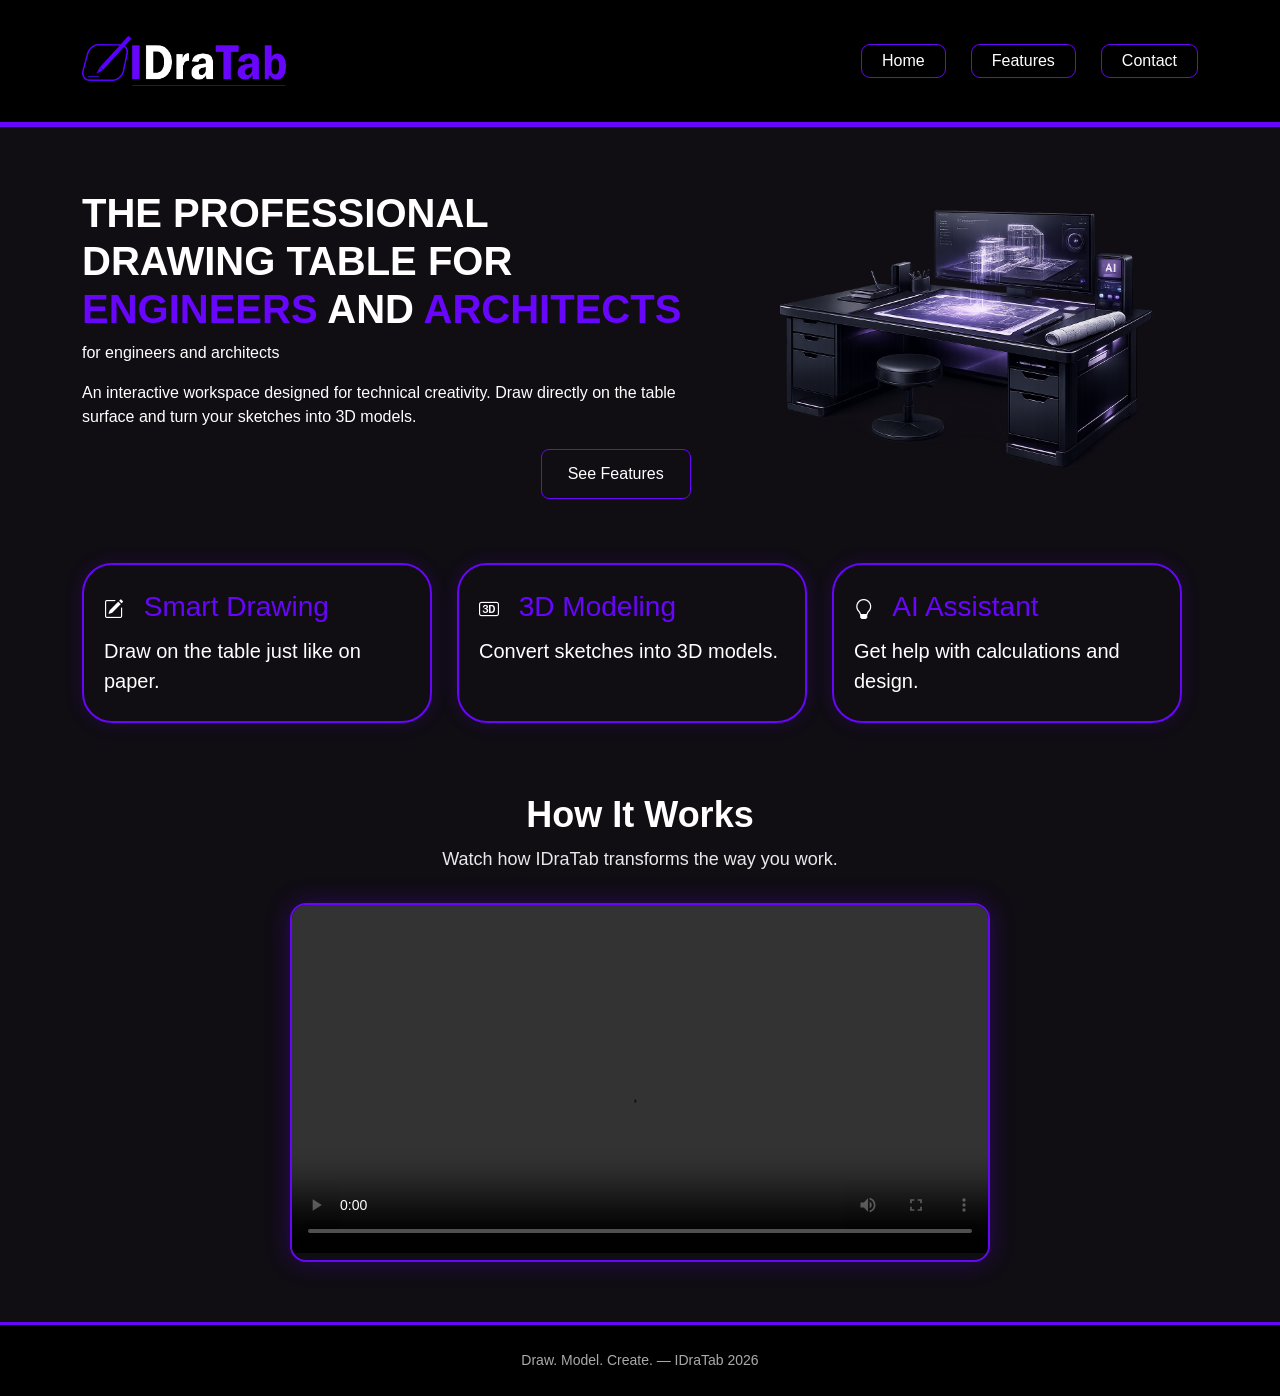
==== index.html @ 468278eb "first commit" ====
<!DOCTYPE html>
<html>
    <head>
        <meta charset="UTF-8">
        <meta name="viewport" content="width=device-width, initial-scale=1">
        <title>Home</title>

        <link href="https://cdn.jsdelivr.net/npm/bootstrap@5.3.2/dist/css/bootstrap.min.css" rel="stylesheet">

        <link rel="stylesheet" href="css/style.css">

        <link rel="stylesheet" href="css/index.css">

        <link href="https://cdn.jsdelivr.net/npm/bootstrap-icons@1.11.3/font/bootstrap-icons.css" rel="stylesheet">
        </head>
    <body> 

        <header class="topbar">
    <div class="container d-flex align-items-center justify-content-between py-3">
    <div class="brand">
   <div class="hero-left">
            <img src="images/Logo.png" alt="IDraTab logo" class="logo-img">
            </div>
  </div>

        <nav class="menu">
            <a href="index.html" class="nav-btn">Home</a>
            <a href="features.html" class="nav-btn">Features</a>
            <a href="contact.html" class="nav-btn">Contact</a>
        </nav>

    </div>
</header>
     
        <main class="container my-5">
           <section class="hero-box">
    
            <div class="hero-left">
            <div class="hero-text">
                <h1 class="title">The Professional Drawing Table for <span>Engineers</span> and <span>Architects</span></h1>
                <p class="subtitle">for engineers and architects</p>

                <p class="hero-description">
                An interactive workspace designed for technical creativity.
                Draw directly on the table surface and turn your sketches into 3D models.
                </p>

                <div class="hero-buttons">
                <a href="features.html" class="btn-order">See Features</a>
                </div>
            </div>
            </div>

            <div class="hero-right">
            <img src="images/Table.png" alt="IDraTab smart table" class="hero-img">
            </div>

           </section> 

           <section class="index-preview">
            <div class="index-card">
                <h3><i class="bi bi-pencil-square"></i> Smart Drawing</h3>
                <p>Draw on the table just like on paper.</p>
            </div>
            <div class="index-card">
                <h3><i class="bi bi-badge-3d"></i> 3D Modeling</h3>
                <p>Convert sketches into 3D models.</p>
            </div>
            <div class="index-card">
                <h3><i class="bi bi-lightbulb"></i> AI Assistant</h3>
                <p>Get help with calculations and design.</p>
            </div>
           </section>
     </main>


      <section class="video-section" id="video">
    <h2 class="video-title">How It Works</h2>
    <p class="video-subtitle">Watch how IDraTab transforms the way you work.</p>
    <div class="video-wrapper">
        <video width="100%" controls>
            <source src="video/video_indratab.mp4" type="video/mp4">
        </video>
    </div>
</section>
 
        </main>
 
        <!-- FOOTER -->
        <footer class="site-footer">
            <div class="container footer-inner">
                <p class="footer-copy">Draw. Model. Create. — IDraTab 2026</p>
            </div>
        </footer>
 
    </body>
</html>
---- css/style.css ----
body {
  margin: 0;
  font-family: Arial, Verdana, sans-serif;
  background-color: #100d13;
  color: #ffffff;
}
 
.logo-img {
  height: 50px;
  width: auto;
  display: block;
}
 
.highlight {
  color: #6805fb;
}
 
/* --- Navigation --- */
.menu {
  display: flex;
  gap: 25px;
}
 
.nav-btn {
  padding: 4px 20px;
  border: 0.5px solid #6805fb;
  border-radius: 9px;
  color: white;
  text-decoration: none;
  transition: 0.3s;
}
 
.nav-btn:hover {
  box-shadow: 0 0 10px #6805fb, 0 0 25px rgba(104, 5, 251, 0.8);
}
 
.nav-btn:active {
  box-shadow: 0 0 10px rgba(104, 5, 251, 0.95);
  transform: scale(0.98);
}
 
/* --- Header / Topbar --- */
.topbar {
  background-color: #000000;
  border-bottom: 5px solid #6805fb;
  position: static;
  top: 0;
  z-index: 1000;
  padding: 20px 0;
}
 
/* --- Shared Button --- */
.btn-order {
  background: transparent;
  color: #ffffff;
  border: 1px solid #6805fb;
  border-radius: 8px;
  padding: 12px 26px;
  text-decoration: none;
  transition: 0.3s;
}
 
.btn-order:hover {
  color: #fff;
  box-shadow: 0 0 15px #6805fb;
}
 
 
/* ===================== */
/* === RESPONSIVE ====== */
/* ===================== */
 
/* Телефон (до 576px) */
@media (max-width: 576px) {
  .topbar .container {
    flex-direction: column;
    gap: 15px;
    text-align: center;
  }
 
  .menu {
    flex-wrap: wrap;
    justify-content: center;
    gap: 10px;
  }
 
  .nav-btn {
    padding: 6px 14px;
    font-size: 14px;
  }
}
 
/* === FOOTER === */
.site-footer {
    background-color: #000000;
    border-top: 3px solid #6805fb;
    padding: 25px 0;
    margin-top: 60px;
}
 
.footer-inner {
    display: flex;
    align-items: center;
    justify-content: space-between;
    flex-wrap: wrap;
    gap: 15px;
}
 
.footer-copy {
    margin: 0;
    font-size: 14px;
    color: #aaaaaa;
    text-align: center;
    width: 100%;
}
---- css/index.css ----
/* ===== INDEX.HTML — СТИЛИ ГЛАВНОЙ СТРАНИЦЫ ===== */
 
/* --- Hero Section --- */
.hero-box {
  display: flex;
  align-items: center;
  justify-content: space-between;
}
 
.hero-left {
  width: 60%;
}
 
.hero-right {
  width: 50%;
  text-align: right;
}
 
.hero-img {
  max-width: 100%;
  height: auto;
}
 
.title {
  font-weight: bold;
  text-transform: uppercase;
}
 
.title span {
  color: #6805fb;
}
 
.hero-buttons {
  display: flex;
  justify-content: flex-end;
  margin-top: 20px;
}
 
/* --- Index Preview Cards --- */
.index-preview {
  display: flex;
  gap: 25px;
  flex-wrap: wrap;
  margin-top: 50px;
}
 
.index-card {
  width: 350px;
  min-height: 150px;
  border: 2px solid #6805fb;
  border-radius: 30px;
  padding: 25px 20px;
  background-color: transparent;
  box-shadow: 0 0 18px rgba(104, 5, 251, 0.18);
}
 
.index-card h3 {
    font-size: 28px;
    margin-bottom: 12px;
    color: #6805fb;
    font-family: 'Archivo Black', sans-serif;
}
 
.index-card p {
  font-size: 20px;
  line-height: 1.5;
  margin: 0;
  color: #ffffff;
}
 
.index-card i {
  color: #ffffff;
  margin-right: 12px;
  font-size: 20px;
}
 
 
/* ===================== */
/* === RESPONSIVE ====== */
/* ===================== */
 
/* Ноутбук / маленький десктоп (до 992px) */
@media (max-width: 992px) {
  .hero-box {
    flex-direction: column;
    text-align: center;
  }
 
  .hero-left,
  .hero-right {
    width: 100%;
    text-align: center;
  }
 
  .hero-buttons {
    justify-content: center;
  }
 
  .hero-img {
    max-width: 70%;
    margin: 0 auto;
    display: block;
  }
}
 
/* Телефон (до 576px) */
@media (max-width: 576px) {
  .title {
    font-size: 24px;
  }
 
  .hero-img {
    max-width: 90%;
  }
 
  .index-preview {
    flex-direction: column;
    align-items: center;
  }
 
  .index-card {
    width: 100%;
    max-width: 400px;
  }
 
  .index-card h3 {
    font-size: 20px;
  }
 
  .index-card p {
    font-size: 16px;
  }
}
 
/* === VIDEO SECTION === */
.video-section {
    margin-top: 70px;
    text-align: center;
}
 
.video-title {
    font-size: 36px;
    font-weight: bold;
    margin-bottom: 10px;
}
 
.video-subtitle {
    color: #e8e8e8;
    font-size: 18px;
    margin-bottom: 30px;
}
 
.video-wrapper {
    border: 2px solid #6805fb;
    border-radius: 16px;
    overflow: hidden;
    box-shadow: 0 0 25px rgba(104, 5, 251, 0.3);
    max-width: 700px;
    margin: 0 auto;
}
 
.video-wrapper iframe {
    display: block;
}
 
@media (max-width: 576px) {
    .video-title {
        font-size: 22px;
    }
 
    .video-wrapper iframe {
        height: 220px;
    }
}
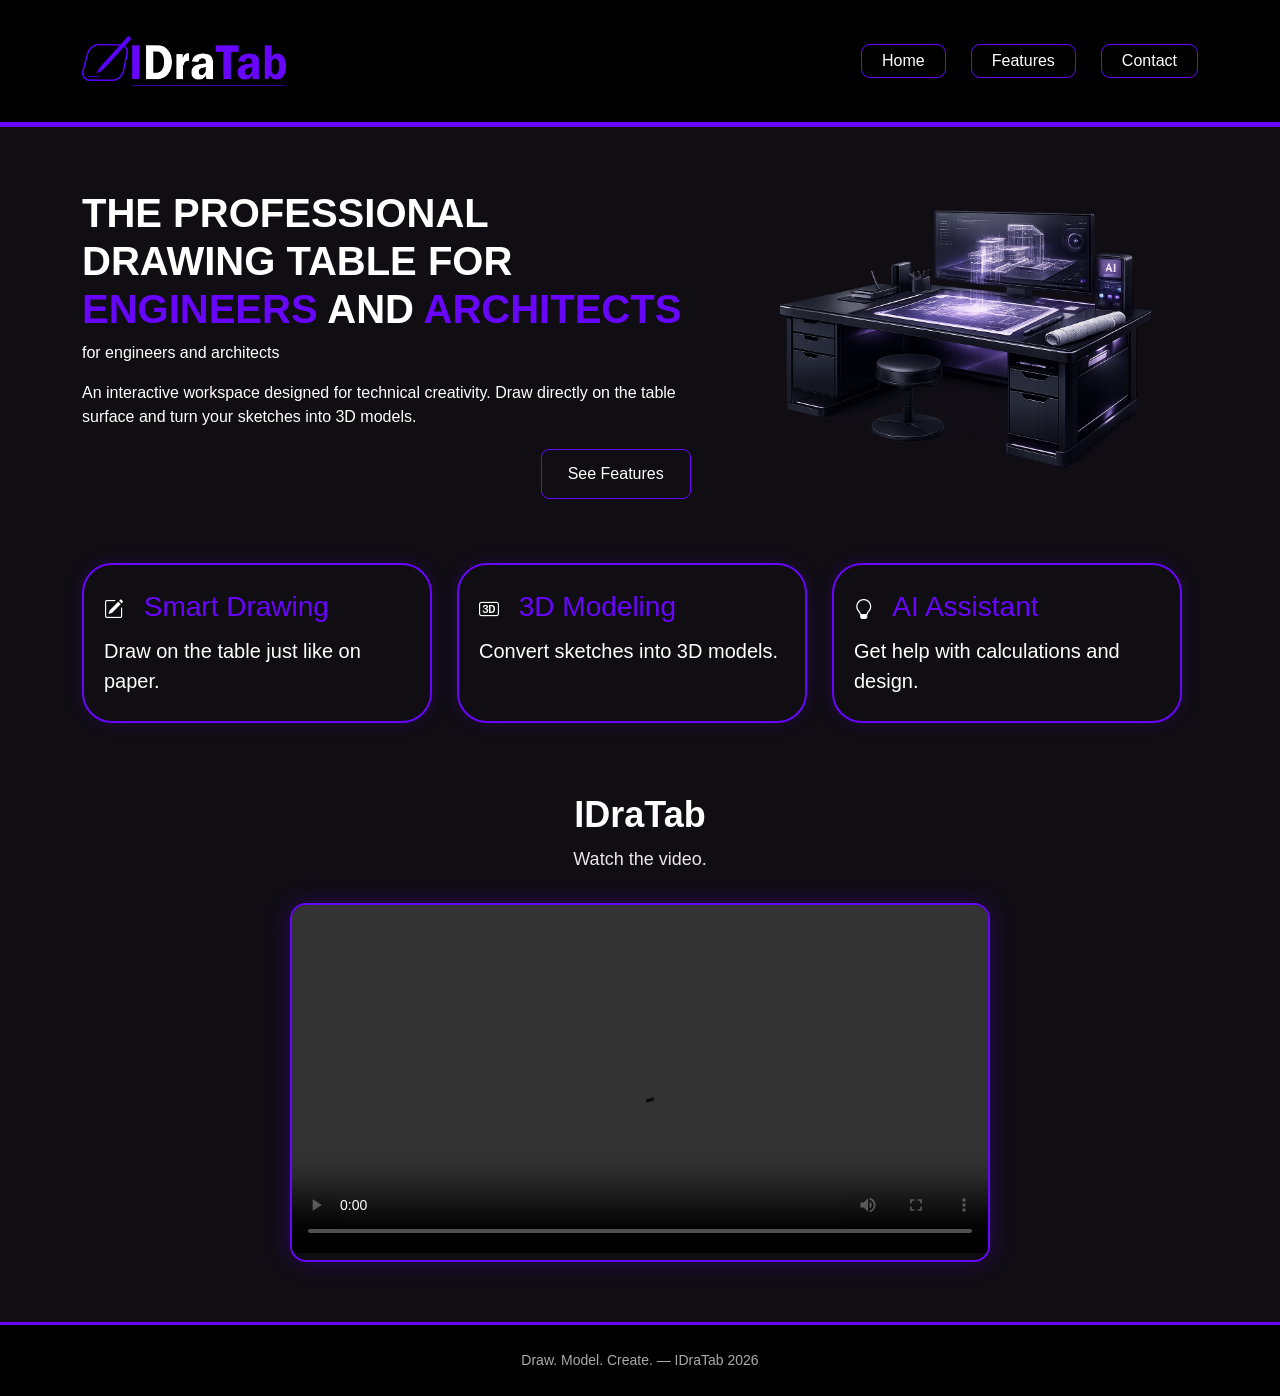
==== commit 752ee115: "update2" ====
--- a/index.html
+++ b/index.html
@@ -75,18 +75,18 @@
 
 
       <section class="video-section" id="video">
-    <h2 class="video-title">How It Works</h2>
-    <p class="video-subtitle">Watch how IDraTab transforms the way you work.</p>
+    <h2 class="video-title">IDraTab</h2>
+    <p class="video-subtitle">Watch the video.</p>
     <div class="video-wrapper">
         <video width="100%" controls>
-            <source src="video/video_indratab.mp4" type="video/mp4">
+            <source src="video/video_idratab.mp4" type="video/mp4">
         </video>
     </div>
 </section>
  
         </main>
  
-        <!-- FOOTER -->
+        
         <footer class="site-footer">
             <div class="container footer-inner">
                 <p class="footer-copy">Draw. Model. Create. — IDraTab 2026</p>
--- a/css/style.css
+++ b/css/style.css
@@ -40,7 +40,9 @@
   transform: scale(0.98);
 }
  
-/* --- Header / Topbar --- */
+
+
+
 .topbar {
   background-color: #000000;
   border-bottom: 5px solid #6805fb;
@@ -50,7 +52,8 @@
   padding: 20px 0;
 }
  
-/* --- Shared Button --- */
+
+
 .btn-order {
   background: transparent;
   color: #ffffff;
@@ -67,11 +70,9 @@
 }
  
  
-/* ===================== */
-/* === RESPONSIVE ====== */
-/* ===================== */
- 
-/* Телефон (до 576px) */
+
+
+
 @media (max-width: 576px) {
   .topbar .container {
     flex-direction: column;
@@ -91,7 +92,9 @@
   }
 }
  
-/* === FOOTER === */
+
+
+
 .site-footer {
     background-color: #000000;
     border-top: 3px solid #6805fb;
--- a/css/index.css
+++ b/css/index.css
@@ -1,6 +1,3 @@
-/* ===== INDEX.HTML — СТИЛИ ГЛАВНОЙ СТРАНИЦЫ ===== */
- 
-/* --- Hero Section --- */
 .hero-box {
   display: flex;
   align-items: center;
@@ -36,7 +33,9 @@
   margin-top: 20px;
 }
  
-/* --- Index Preview Cards --- */
+
+
+
 .index-preview {
   display: flex;
   gap: 25px;
@@ -75,11 +74,9 @@
 }
  
  
-/* ===================== */
-/* === RESPONSIVE ====== */
-/* ===================== */
- 
-/* Ноутбук / маленький десктоп (до 992px) */
+
+
+
 @media (max-width: 992px) {
   .hero-box {
     flex-direction: column;
@@ -103,7 +100,8 @@
   }
 }
  
-/* Телефон (до 576px) */
+
+
 @media (max-width: 576px) {
   .title {
     font-size: 24px;
@@ -132,7 +130,8 @@
   }
 }
  
-/* === VIDEO SECTION === */
+
+
 .video-section {
     margin-top: 70px;
     text-align: center;
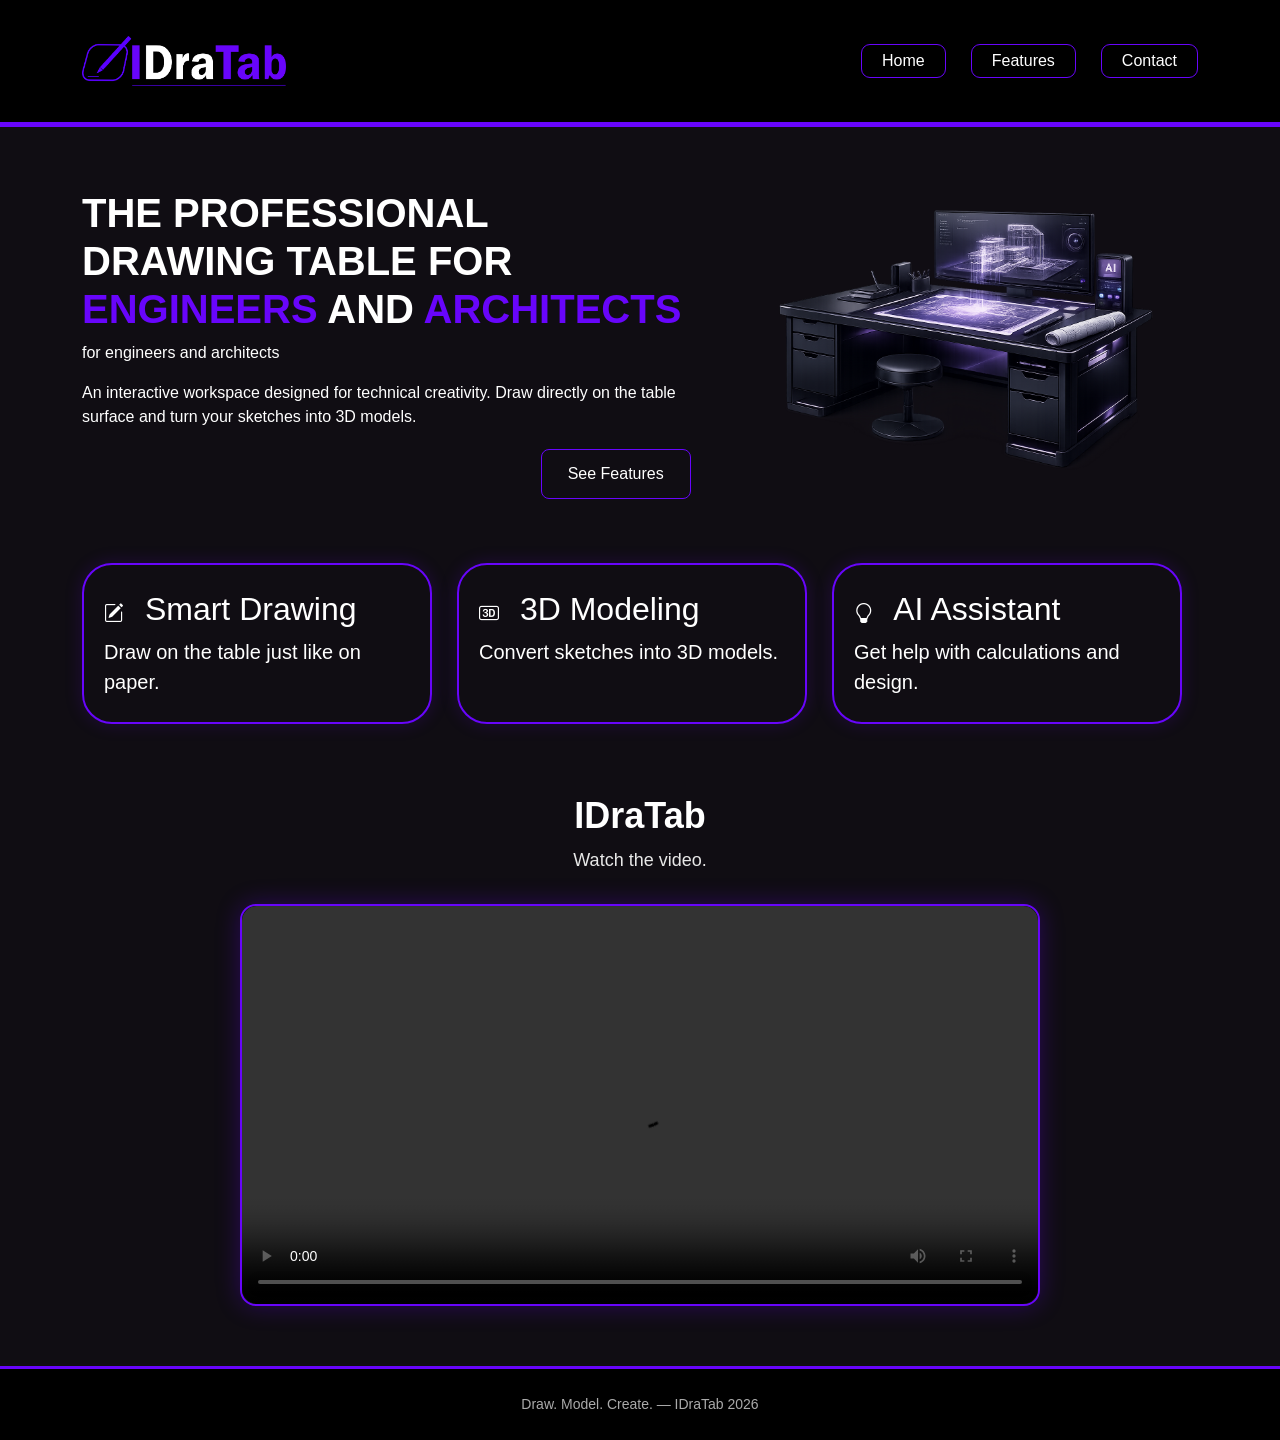
==== commit 9610a84f: "update4" ====
--- a/index.html
+++ b/index.html
@@ -1,5 +1,5 @@
 <!DOCTYPE html>
-<html>
+<html lang="en">
     <head>
         <meta charset="UTF-8">
         <meta name="viewport" content="width=device-width, initial-scale=1">
@@ -59,15 +59,15 @@
 
            <section class="index-preview">
             <div class="index-card">
-                <h3><i class="bi bi-pencil-square"></i> Smart Drawing</h3>
+                <h2><i class="bi bi-pencil-square"></i> Smart Drawing</h2>
                 <p>Draw on the table just like on paper.</p>
             </div>
             <div class="index-card">
-                <h3><i class="bi bi-badge-3d"></i> 3D Modeling</h3>
+                <h2><i class="bi bi-badge-3d"></i> 3D Modeling</h2>
                 <p>Convert sketches into 3D models.</p>
             </div>
             <div class="index-card">
-                <h3><i class="bi bi-lightbulb"></i> AI Assistant</h3>
+                <h2><i class="bi bi-lightbulb"></i> AI Assistant</h2>
                 <p>Get help with calculations and design.</p>
             </div>
            </section>
@@ -77,16 +77,15 @@
       <section class="video-section" id="video">
     <h2 class="video-title">IDraTab</h2>
     <p class="video-subtitle">Watch the video.</p>
+
     <div class="video-wrapper">
-        <video width="100%" controls>
+        <video controls>
             <source src="video/video_idratab.mp4" type="video/mp4">
         </video>
     </div>
+
 </section>
- 
-        </main>
- 
-        
+   
         <footer class="site-footer">
             <div class="container footer-inner">
                 <p class="footer-copy">Draw. Model. Create. — IDraTab 2026</p>
--- a/css/index.css
+++ b/css/index.css
@@ -73,9 +73,6 @@
   font-size: 20px;
 }
  
- 
-
-
 
 @media (max-width: 992px) {
   .hero-box {
@@ -161,6 +158,18 @@
 .video-wrapper iframe {
     display: block;
 }
+
+.video-wrapper {
+    max-width: 800px;
+    margin: 0 auto;
+}
+
+.video-wrapper video {
+    width: 100%;
+    height: auto;
+    display: block;
+    border-radius: 15px;
+}
  
 @media (max-width: 576px) {
     .video-title {
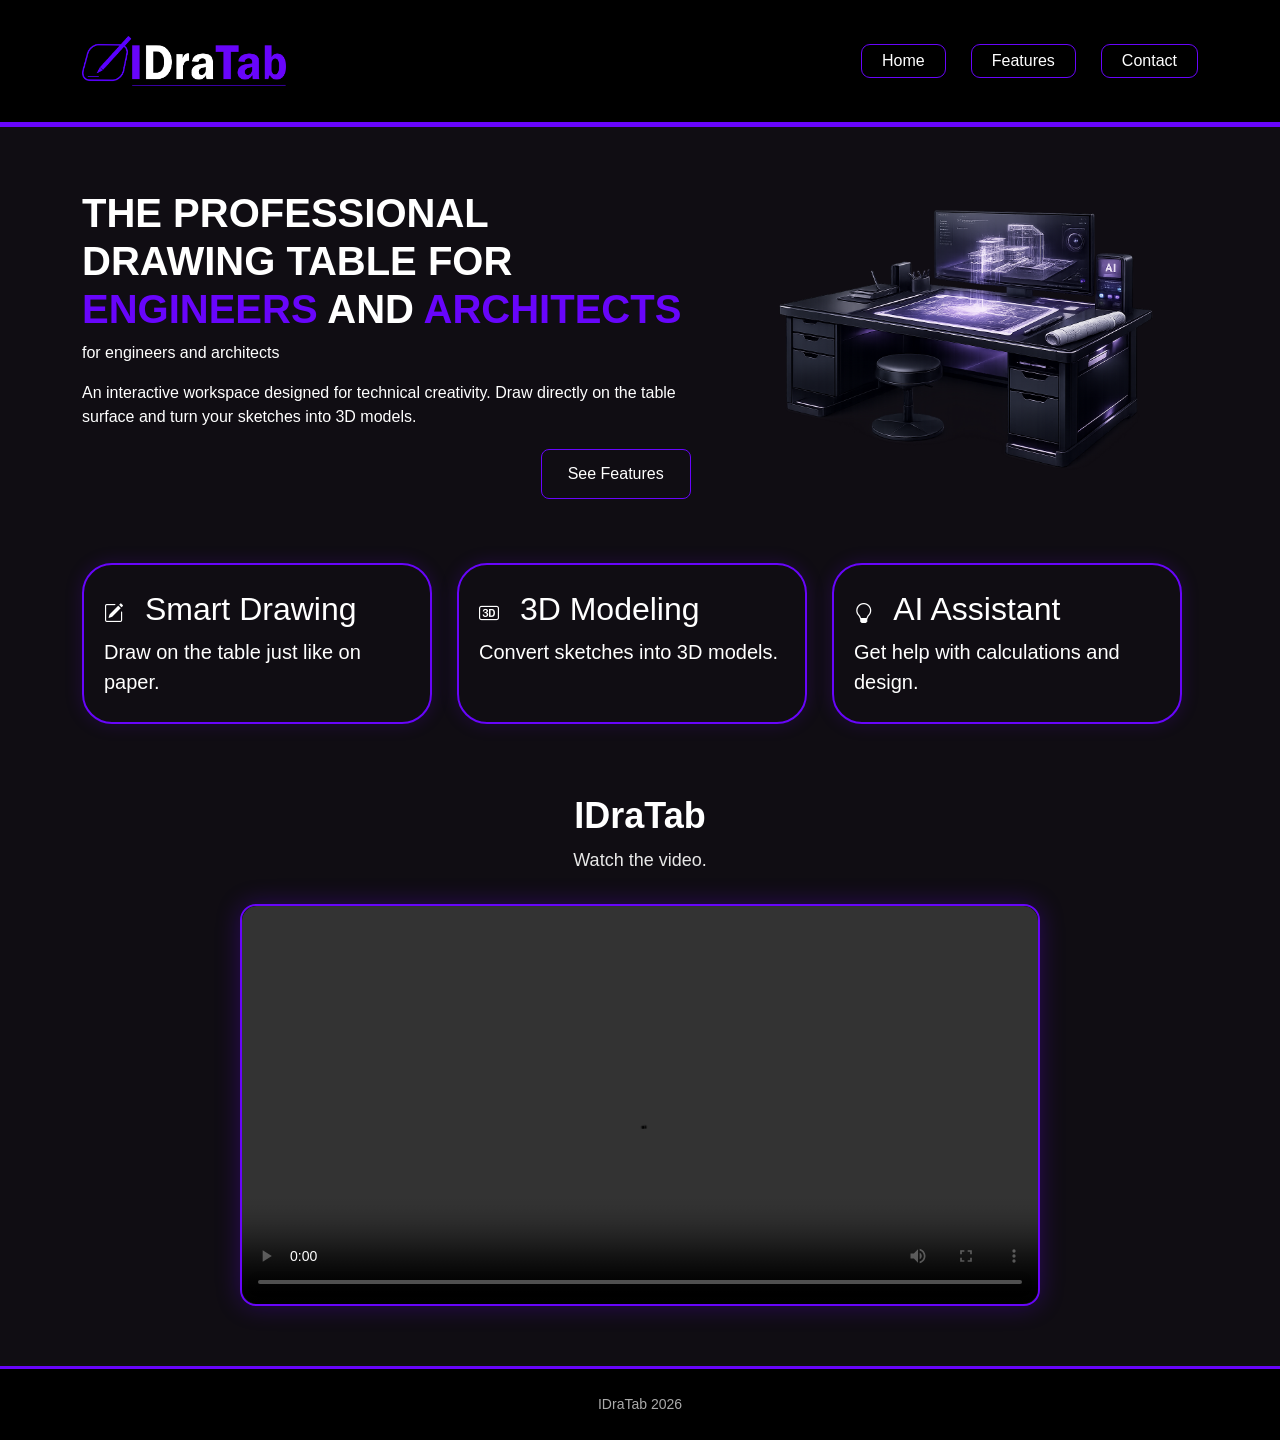
==== commit 719a5a0b: "update5" ====
--- a/index.html
+++ b/index.html
@@ -88,7 +88,7 @@
    
         <footer class="site-footer">
             <div class="container footer-inner">
-                <p class="footer-copy">Draw. Model. Create. — IDraTab 2026</p>
+                <p class="footer-copy">IDraTab 2026</p>
             </div>
         </footer>
  
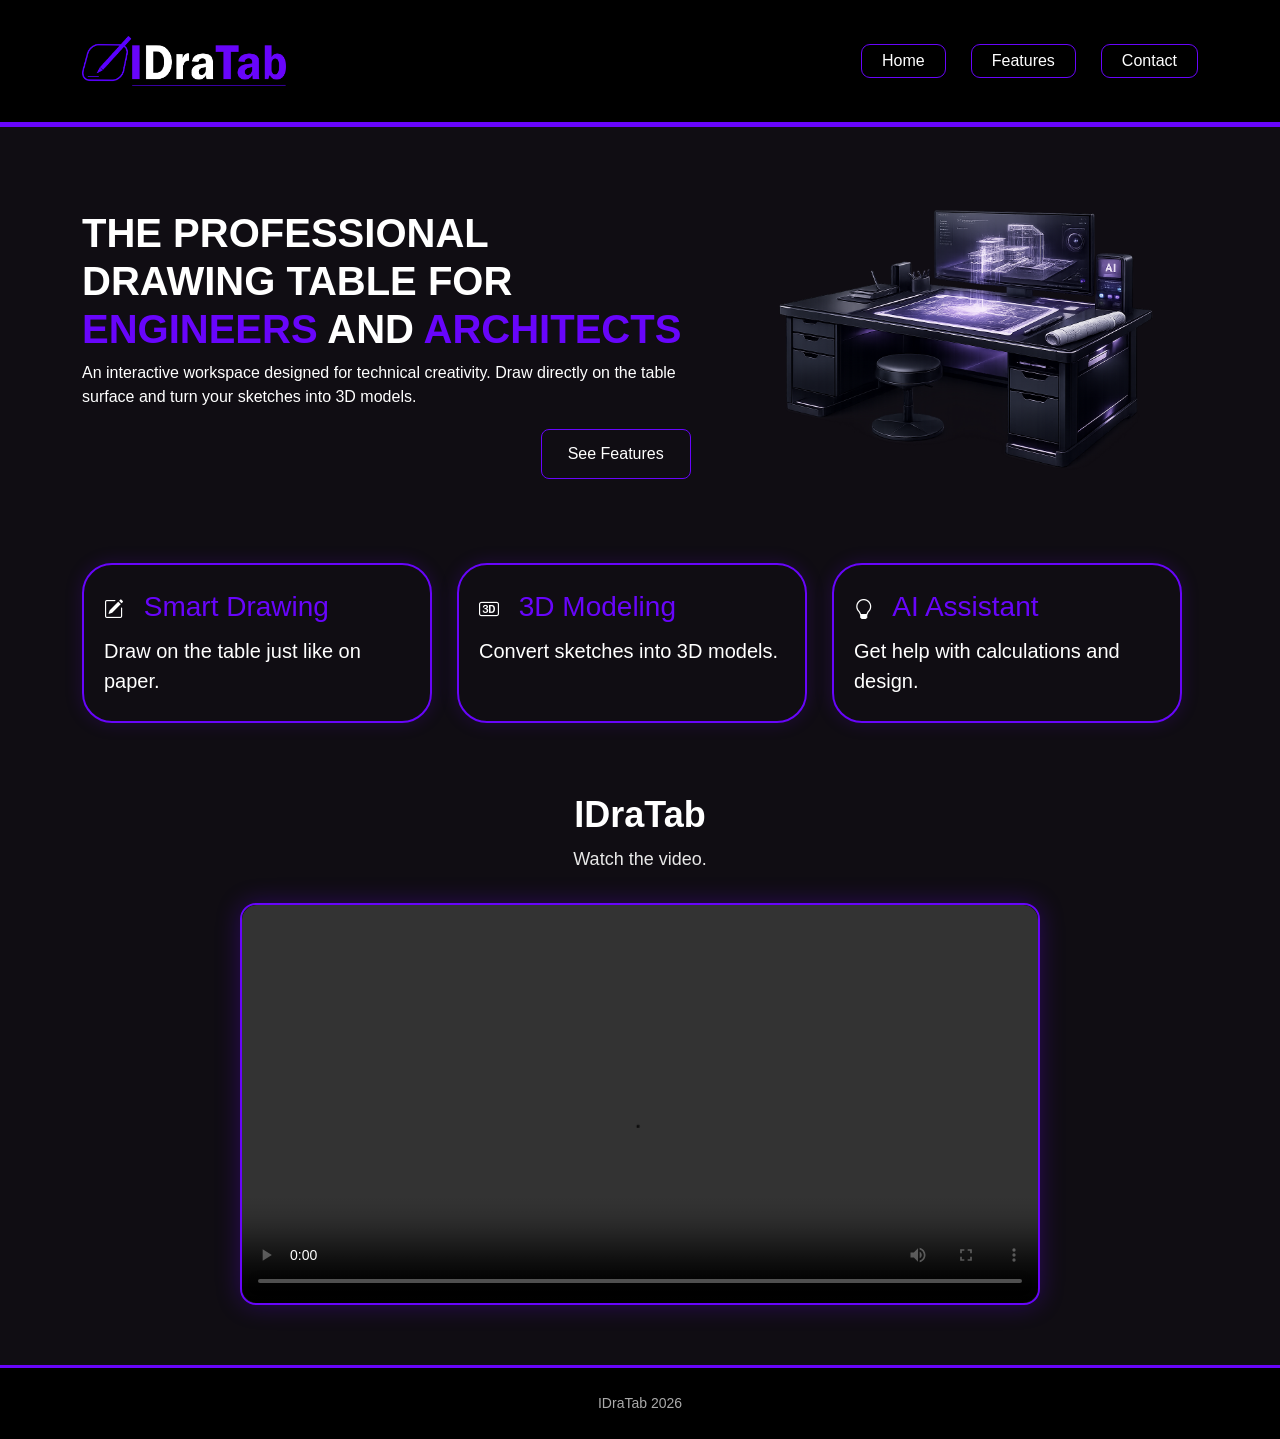
==== commit 89088820: "update6" ====
--- a/index.html
+++ b/index.html
@@ -30,15 +30,13 @@
         </nav>
 
     </div>
-</header>
-     
+</header>  
         <main class="container my-5">
            <section class="hero-box">
     
             <div class="hero-left">
             <div class="hero-text">
                 <h1 class="title">The Professional Drawing Table for <span>Engineers</span> and <span>Architects</span></h1>
-                <p class="subtitle">for engineers and architects</p>
 
                 <p class="hero-description">
                 An interactive workspace designed for technical creativity.
@@ -54,10 +52,9 @@
             <div class="hero-right">
             <img src="images/Table.png" alt="IDraTab smart table" class="hero-img">
             </div>
+        </section> 
 
-           </section> 
-
-           <section class="index-preview">
+        <section class="index-preview">
             <div class="index-card">
                 <h2><i class="bi bi-pencil-square"></i> Smart Drawing</h2>
                 <p>Draw on the table just like on paper.</p>
@@ -71,10 +68,10 @@
                 <p>Get help with calculations and design.</p>
             </div>
            </section>
-     </main>
+        </main>
 
 
-      <section class="video-section" id="video">
+ <section class="video-section" id="video">
     <h2 class="video-title">IDraTab</h2>
     <p class="video-subtitle">Watch the video.</p>
 
@@ -83,8 +80,7 @@
             <source src="video/video_idratab.mp4" type="video/mp4">
         </video>
     </div>
-
-</section>
+ </section>
    
         <footer class="site-footer">
             <div class="container footer-inner">
--- a/css/style.css
+++ b/css/style.css
@@ -16,7 +16,7 @@
   color: #6805fb;
 }
  
-/* --- Navigation --- */
+
 .menu {
   display: flex;
   gap: 25px;
--- a/css/index.css
+++ b/css/index.css
@@ -53,7 +53,7 @@
   box-shadow: 0 0 18px rgba(104, 5, 251, 0.18);
 }
  
-.index-card h3 {
+.index-card h2 {
     font-size: 28px;
     margin-bottom: 12px;
     color: #6805fb;
